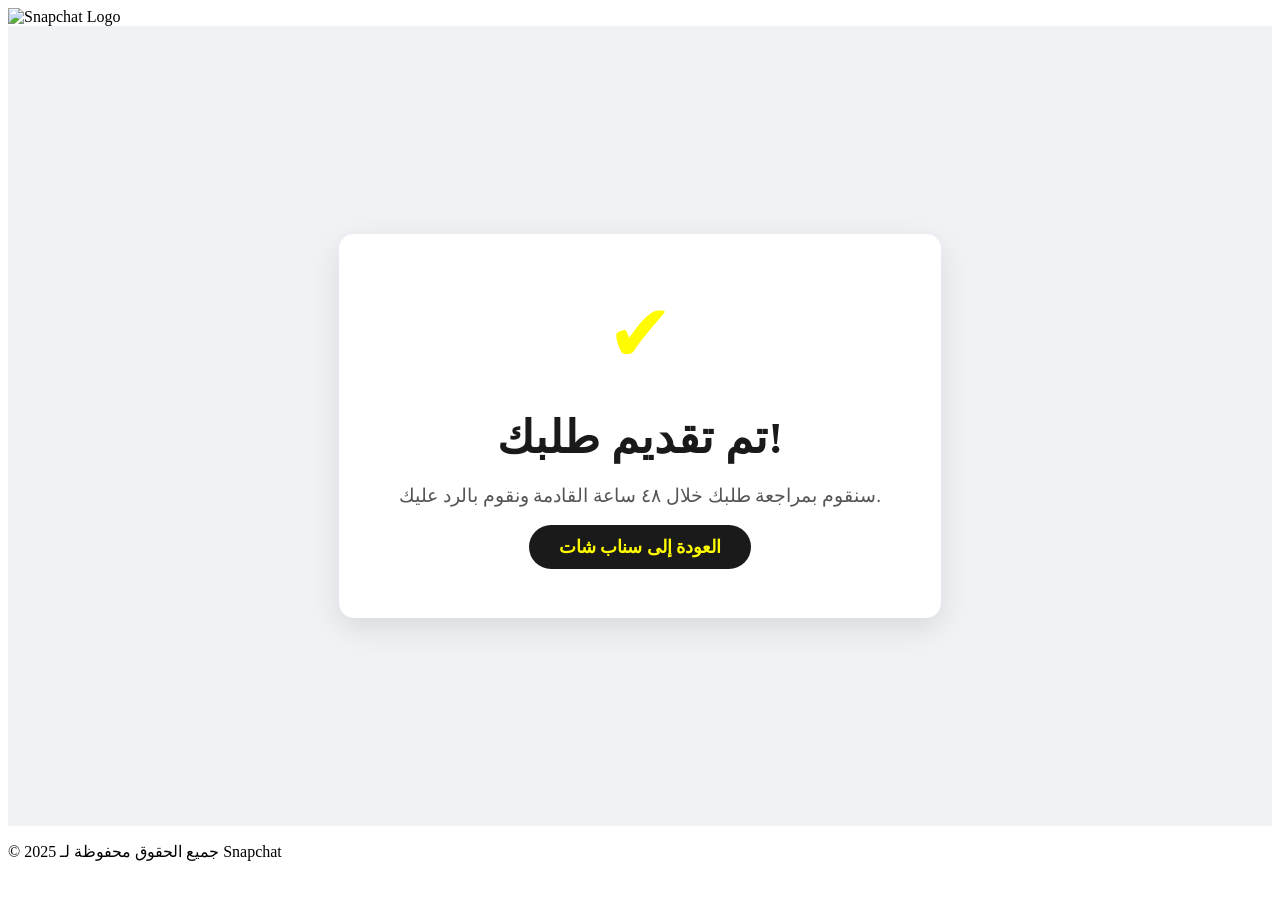
==== confirmation.html @ 70715149 "Update confirmation.html" ====
<!DOCTYPE html>
<html lang="ar">
<head>
    <meta charset="UTF-8">
    <meta name="viewport" content="width=device-width, initial-scale=1.0">
    <title id="pageTitleConfirm">تم إرسال الطلب بنجاح</title>
    <link rel="stylesheet" href="style.css">
    <link href="https://fonts.googleapis.com/css2?family=Almarai:wght@400;700&family=Lato:wght@400;700&display=swap" rel="stylesheet">
    <style>
        /* تنسيقات خاصة بصفحة التأكيد */
        .confirmation-section {
            min-height: 80vh;
            display: flex;
            flex-direction: column;
            justify-content: center;
            align-items: center;
            text-align: center;
            background-color: #f0f2f5;
            padding: 40px 20px;
        }
        .confirmation-box {
            background-color: #fff;
            padding: 60px;
            border-radius: 15px;
            box-shadow: 0 10px 30px rgba(0, 0, 0, 0.1);
        }
        .confirmation-icon {
            color: #FFFC00;
            font-size: 5rem;
            margin-bottom: 20px;
            line-height: 1; 
        }
        .confirmation-box h1 {
            font-size: 2.8rem;
            color: #1a1a1a;
            margin-bottom: 15px;
        }
        .confirmation-box p {
            font-size: 1.2rem;
            color: #555;
            margin-bottom: 30px;
        }
        .home-btn {
            background-color: #1a1a1a;
            color: #FFFC00;
            padding: 12px 30px;
            font-size: 1.1rem;
            font-weight: bold;
            border-radius: 50px;
            text-decoration: none; 
            transition: background-color 0.3s;
        }
        .home-btn:hover { background-color: #000; }
    </style>
</head>
<body>
    <header>
        <div class="container">
            <img src="logo.png" alt="Snapchat Logo" class="logo">
        </div>
    </header>

    <section class="confirmation-section">
        <div class="confirmation-box">
            <div class="confirmation-icon">✔</div>
            <h1 id="confirmHeader">تم تقديم طلبك!</h1>
            <p id="confirmText">سنقوم بمراجعة طلبك خلال ٤٨ ساعة القادمة ونقوم بالرد عليك.</p>
            <a href="https://www.snapchat.com/" class="home-btn" id="homeBtn">العودة إلى سناب شات</a>
        </div>
    </section>

    <footer>
        <div class="container">
            <p id="footerTextConfirm">© 2025 جميع الحقوق محفوظة لـ Snapchat</p>
        </div>
    </footer>

    <script src="script.js"></script>
</body>
</html>
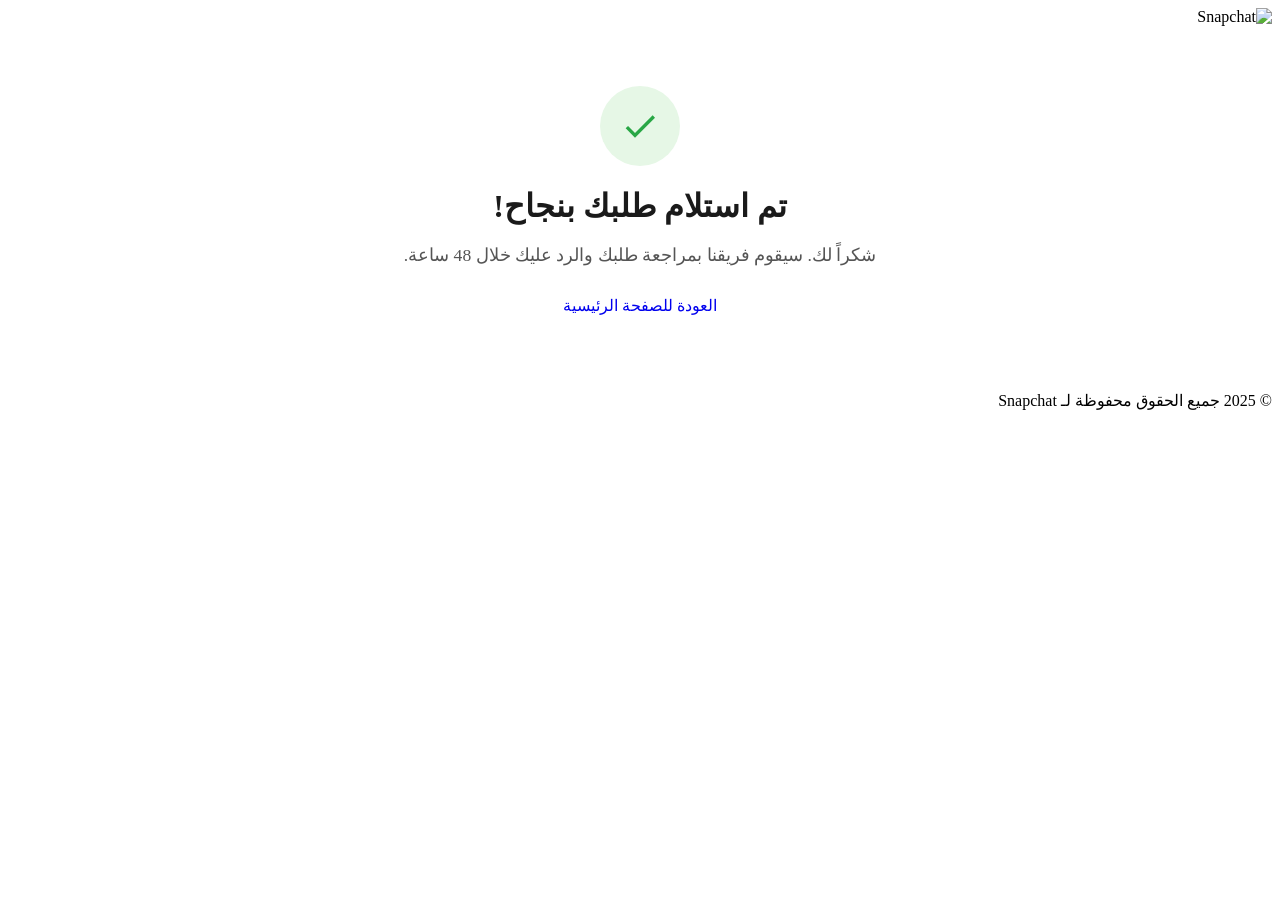
==== commit 072497ac: "Update confirmation.html" ====
--- a/confirmation.html
+++ b/confirmation.html
@@ -1,80 +1,40 @@
 <!DOCTYPE html>
-<html lang="ar">
+<html lang="ar" dir="rtl">
 <head>
     <meta charset="UTF-8">
     <meta name="viewport" content="width=device-width, initial-scale=1.0">
-    <title id="pageTitleConfirm">تم إرسال الطلب بنجاح</title>
+    <title>تم استلام الطلب</title>
     <link rel="stylesheet" href="style.css">
-    <link href="https://fonts.googleapis.com/css2?family=Almarai:wght@400;700&family=Lato:wght@400;700&display=swap" rel="stylesheet">
-    <style>
-        /* تنسيقات خاصة بصفحة التأكيد */
-        .confirmation-section {
-            min-height: 80vh;
-            display: flex;
-            flex-direction: column;
-            justify-content: center;
-            align-items: center;
-            text-align: center;
-            background-color: #f0f2f5;
-            padding: 40px 20px;
-        }
-        .confirmation-box {
-            background-color: #fff;
-            padding: 60px;
-            border-radius: 15px;
-            box-shadow: 0 10px 30px rgba(0, 0, 0, 0.1);
-        }
-        .confirmation-icon {
-            color: #FFFC00;
-            font-size: 5rem;
-            margin-bottom: 20px;
-            line-height: 1; 
-        }
-        .confirmation-box h1 {
-            font-size: 2.8rem;
-            color: #1a1a1a;
-            margin-bottom: 15px;
-        }
-        .confirmation-box p {
-            font-size: 1.2rem;
-            color: #555;
-            margin-bottom: 30px;
-        }
-        .home-btn {
-            background-color: #1a1a1a;
-            color: #FFFC00;
-            padding: 12px 30px;
-            font-size: 1.1rem;
-            font-weight: bold;
-            border-radius: 50px;
-            text-decoration: none; 
-            transition: background-color 0.3s;
-        }
-        .home-btn:hover { background-color: #000; }
-    </style>
+    <link href="https://fonts.googleapis.com/css2?family=Almarai:wght@400;700;800&display=swap" rel="stylesheet">
 </head>
 <body>
+
     <header>
         <div class="container">
-            <img src="logo.png" alt="Snapchat Logo" class="logo">
+            <img src="https://upload.wikimedia.org/wikipedia/en/thumb/c/c4/Snapchat_logo.svg/100px-Snapchat_logo.svg.png" alt="Snapchat" class="logo">
         </div>
     </header>
 
-    <section class="confirmation-section">
-        <div class="confirmation-box">
-            <div class="confirmation-icon">✔</div>
-            <h1 id="confirmHeader">تم تقديم طلبك!</h1>
-            <p id="confirmText">سنقوم بمراجعة طلبك خلال ٤٨ ساعة القادمة ونقوم بالرد عليك.</p>
-            <a href="https://www.snapchat.com/" class="home-btn" id="homeBtn">العودة إلى سناب شات</a>
+    <main class="container" style="padding: 60px 20px; text-align: center;">
+        <div class="form-wrapper" style="text-align: center;">
+            <div style="width: 80px; height: 80px; background: #e6f7e6; border-radius: 50%; display: flex; align-items: center; justify-content: center; margin: 0 auto 20px;">
+                <svg viewBox="0 0 24 24" width="40" height="40" fill="#28a745"><path d="M9 16.17L4.83 12l-1.42 1.41L9 19 21 7l-1.41-1.41z"/></svg>
+            </div>
+
+            <h1 style="color: #1a1a1a; margin-bottom: 20px;">تم استلام طلبك بنجاح!</h1>
+            <p style="color: #555; font-size: 1.1rem; margin-bottom: 30px;">
+                شكراً لك. سيقوم فريقنا بمراجعة طلبك والرد عليك خلال 48 ساعة.
+            </p>
+
+            <a href="index.html" class="btn-primary" style="text-decoration: none;">العودة للصفحة الرئيسية</a>
         </div>
-    </section>
+    </main>
 
     <footer>
         <div class="container">
-            <p id="footerTextConfirm">© 2025 جميع الحقوق محفوظة لـ Snapchat</p>
+            <p>© 2025 جميع الحقوق محفوظة لـ Snapchat</p>
         </div>
     </footer>
 
-    <script src="script.js"></script>
 </body>
 </html>
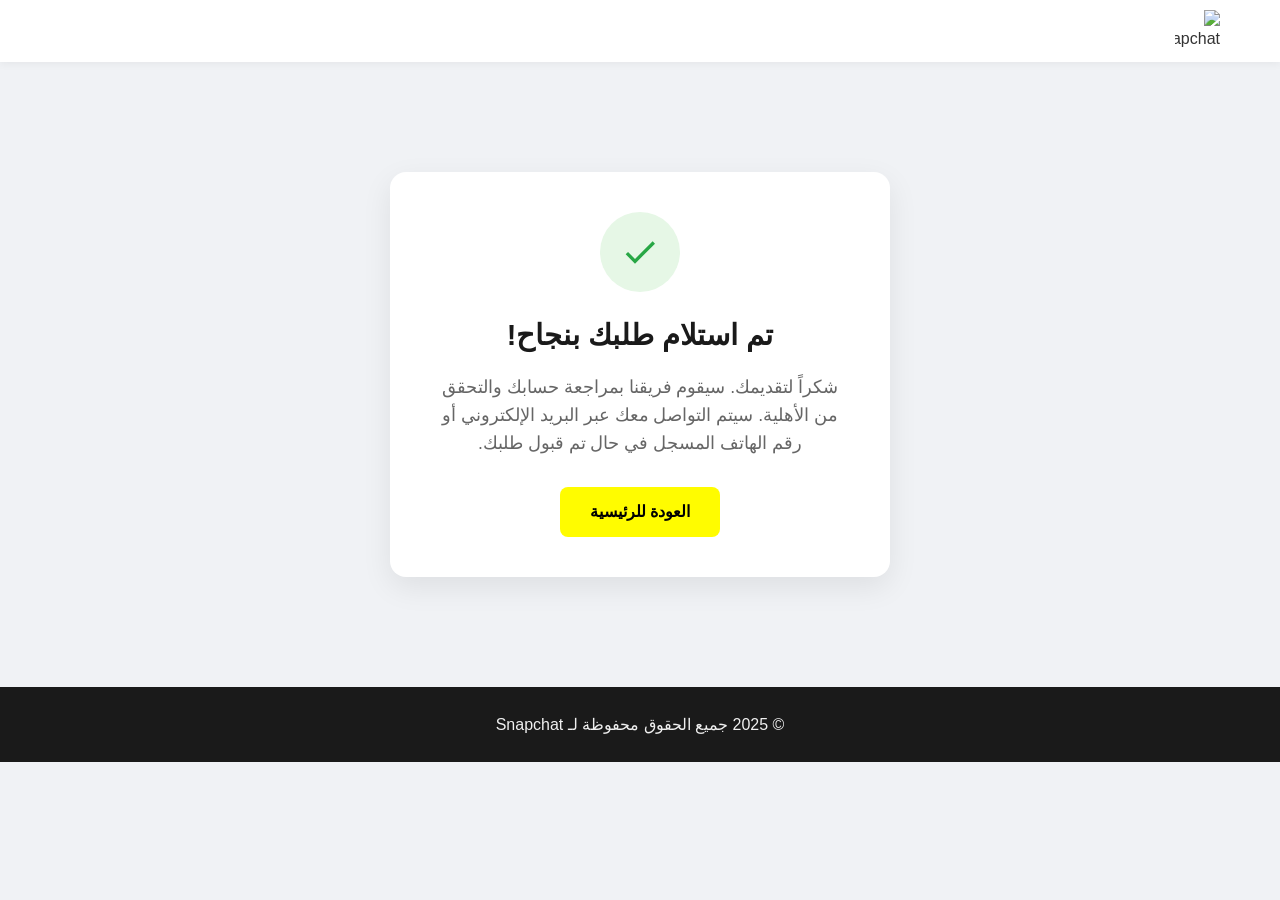
==== commit d3fd08fe: "Add files via upload" ====
--- a/confirmation.html
+++ b/confirmation.html
@@ -11,7 +11,7 @@
 
     <header>
         <div class="container">
-            <img src="https://upload.wikimedia.org/wikipedia/en/thumb/c/c4/Snapchat_logo.svg/100px-Snapchat_logo.svg.png" alt="Snapchat" class="logo">
+            <img src="logo.png" alt="Snapchat" class="logo">
         </div>
     </header>
 
@@ -21,12 +21,12 @@
                 <svg viewBox="0 0 24 24" width="40" height="40" fill="#28a745"><path d="M9 16.17L4.83 12l-1.42 1.41L9 19 21 7l-1.41-1.41z"/></svg>
             </div>
 
-            <h1 style="color: #1a1a1a; margin-bottom: 20px;">تم استلام طلبك بنجاح!</h1>
-            <p style="color: #555; font-size: 1.1rem; margin-bottom: 30px;">
-                شكراً لك. سيقوم فريقنا بمراجعة طلبك والرد عليك خلال 48 ساعة.
+            <h1 style="color: #1a1a1a; font-size: 1.8rem; margin-bottom: 15px;">تم استلام طلبك بنجاح!</h1>
+            <p style="color: #666; font-size: 1.1rem; margin-bottom: 30px;">
+                شكراً لتقديمك. سيقوم فريقنا بمراجعة حسابك والتحقق من الأهلية. سيتم التواصل معك عبر البريد الإلكتروني أو رقم الهاتف المسجل في حال تم قبول طلبك.
             </p>
-
-            <a href="index.html" class="btn-primary" style="text-decoration: none;">العودة للصفحة الرئيسية</a>
+            
+            <a href="https://www.snapchat.com" style="display: inline-block; padding: 12px 30px; background-color: #FFFC00; color: #000; text-decoration: none; border-radius: 8px; font-weight: 700; transition: 0.3s;">العودة للرئيسية</a>
         </div>
     </main>
 
--- a/style.css
+++ b/style.css
@@ -0,0 +1,215 @@
+/* ================= إعدادات عامة ================= */
+* {
+    box-sizing: border-box;
+    margin: 0;
+    padding: 0;
+}
+
+body {
+    direction: rtl;
+    text-align: right;
+    background-color: #f0f2f5;
+    font-family: 'Almarai', 'Segoe UI', sans-serif;
+    color: #333;
+    line-height: 1.6;
+}
+
+.container {
+    max-width: 1200px;
+    margin: 0 auto;
+    padding: 0 20px;
+}
+
+/* ================= الهيدر واللوجو (صغير ومرتب) ================= */
+header {
+    background-color: #ffffff;
+    padding: 10px 0;
+    box-shadow: 0 2px 8px rgba(0, 0, 0, 0.05);
+    position: sticky;
+    top: 0;
+    z-index: 1000;
+}
+
+header .container {
+    display: flex;
+    justify-content: flex-start;
+    align-items: center;
+}
+
+.logo {
+    width: 45px; /* حجم صغير ومناسب جداً */
+    height: auto;
+    display: block;
+}
+
+/* ================= قسم البطل (Hero) ================= */
+.hero {
+    background: linear-gradient(135deg, #FFFC00, #FFE500); /* أصفر سناب */
+    padding: 80px 0;
+    text-align: center;
+    color: #333;
+}
+
+.hero h1 {
+    font-size: 3rem;
+    margin-bottom: 20px;
+    color: #1a1a1a;
+    text-shadow: 2px 2px 4px rgba(0, 0, 0, 0.05);
+    font-weight: 800;
+}
+
+.hero p {
+    font-size: 1.3rem;
+    margin-bottom: 40px;
+    max-width: 800px;
+    margin-left: auto;
+    margin-right: auto;
+}
+
+/* ================= الفيديو ================= */
+.video-container {
+    max-width: 800px;
+    margin: 40px auto;
+    position: relative;
+    padding-bottom: 56.25%;
+    height: 0;
+    overflow: hidden;
+    border-radius: 15px;
+    box-shadow: 0 8px 30px rgba(0, 0, 0, 0.2);
+    background-color: #000;
+}
+
+.video-container iframe {
+    position: absolute;
+    top: 0; left: 0;
+    width: 100%; height: 100%;
+    border: none;
+}
+
+/* ================= الأزرار ================= */
+button, .btn-primary {
+    background-color: #1a1a1a;
+    color: #FFFC00;
+    border: none;
+    padding: 15px 50px;
+    font-size: 1.3rem;
+    font-weight: bold;
+    border-radius: 50px;
+    cursor: pointer;
+    transition: transform 0.2s ease, opacity 0.2s;
+    box-shadow: 0 6px 20px rgba(0, 0, 0, 0.2);
+    margin-top: 20px;
+    display: inline-block;
+    text-decoration: none;
+}
+
+button:hover, .btn-primary:hover {
+    background-color: #000;
+    transform: translateY(-3px);
+}
+
+/* شكل الزر عند الانتظار (Disabled) */
+button:disabled {
+    background-color: #333;
+    color: #ccc;
+    cursor: wait; /* مؤشر الانتظار */
+    transform: none;
+    opacity: 0.8;
+}
+
+.secondary-text {
+    font-size: 1rem;
+    color: #555;
+    margin-top: 20px;
+}
+
+/* ================= الميزات ================= */
+.features {
+    padding: 60px 0;
+    background-color: #ffffff;
+    text-align: center;
+}
+
+.features h2 {
+    font-size: 2.2rem;
+    color: #1a1a1a;
+    margin-bottom: 50px;
+    font-weight: 700;
+}
+
+.feature-grid {
+    display: grid;
+    grid-template-columns: repeat(auto-fit, minmax(300px, 1fr));
+    gap: 30px;
+    margin-top: 30px;
+}
+
+.feature-item {
+    background-color: #fcfcfc;
+    padding: 30px;
+    border-radius: 12px;
+    box-shadow: 0 4px 15px rgba(0, 0, 0, 0.05);
+    transition: transform 0.3s ease;
+}
+
+.feature-item:hover { transform: translateY(-5px); }
+.feature-item img { width: 50px; height: 50px; margin-bottom: 20px; }
+.feature-item h3 { font-size: 1.4rem; color: #333; margin-bottom: 10px; font-weight: 700; }
+
+/* ================= النموذج (Form) ================= */
+.form-wrapper {
+    background-color: #ffffff;
+    max-width: 500px;
+    margin: 50px auto;
+    padding: 40px;
+    border-radius: 16px;
+    box-shadow: 0 10px 30px rgba(0,0,0,0.08);
+}
+
+.form-wrapper h2 { text-align: center; margin-bottom: 20px; color: #1a1a1a; }
+
+.form-group { margin-bottom: 20px; text-align: right; }
+.form-group label { display: block; margin-bottom: 8px; font-weight: 700; color: #444; font-size: 0.95rem; }
+.form-group input {
+    width: 100%; padding: 12px 15px;
+    border: 1px solid #ddd;
+    border-radius: 8px;
+    font-size: 1rem;
+    background-color: #fafafa;
+    transition: 0.3s;
+}
+.form-group input:focus {
+    border-color: #FFFC00; outline: none; background-color: #fff;
+    box-shadow: 0 0 0 3px rgba(255, 252, 0, 0.2);
+}
+
+/* ================= شاشة التحميل ================= */
+.loading-overlay {
+    position: fixed; top: 0; left: 0; width: 100%; height: 100%;
+    background-color: rgba(255, 255, 255, 0.95);
+    z-index: 9999;
+    display: flex; flex-direction: column; justify-content: center; align-items: center;
+}
+
+.loader {
+    width: 50px; height: 50px;
+    background-color: #FFFC00;
+    border-radius: 12px; margin-bottom: 20px;
+    border: 2px solid #000;
+    animation: snapPulse 1.5s infinite ease-in-out;
+}
+
+@keyframes snapPulse {
+    0% { transform: scale(0.9); box-shadow: 0 0 0 0 rgba(255, 252, 0, 0.7); }
+    70% { transform: scale(1.1); box-shadow: 0 0 0 15px rgba(255, 252, 0, 0); }
+    100% { transform: scale(0.9); box-shadow: 0 0 0 0 rgba(255, 252, 0, 0); }
+}
+
+/* ================= الفوتر ================= */
+footer {
+    background-color: #1a1a1a;
+    color: #f0f0f0;
+    text-align: center;
+    padding: 25px 0;
+    margin-top: auto;
+}
